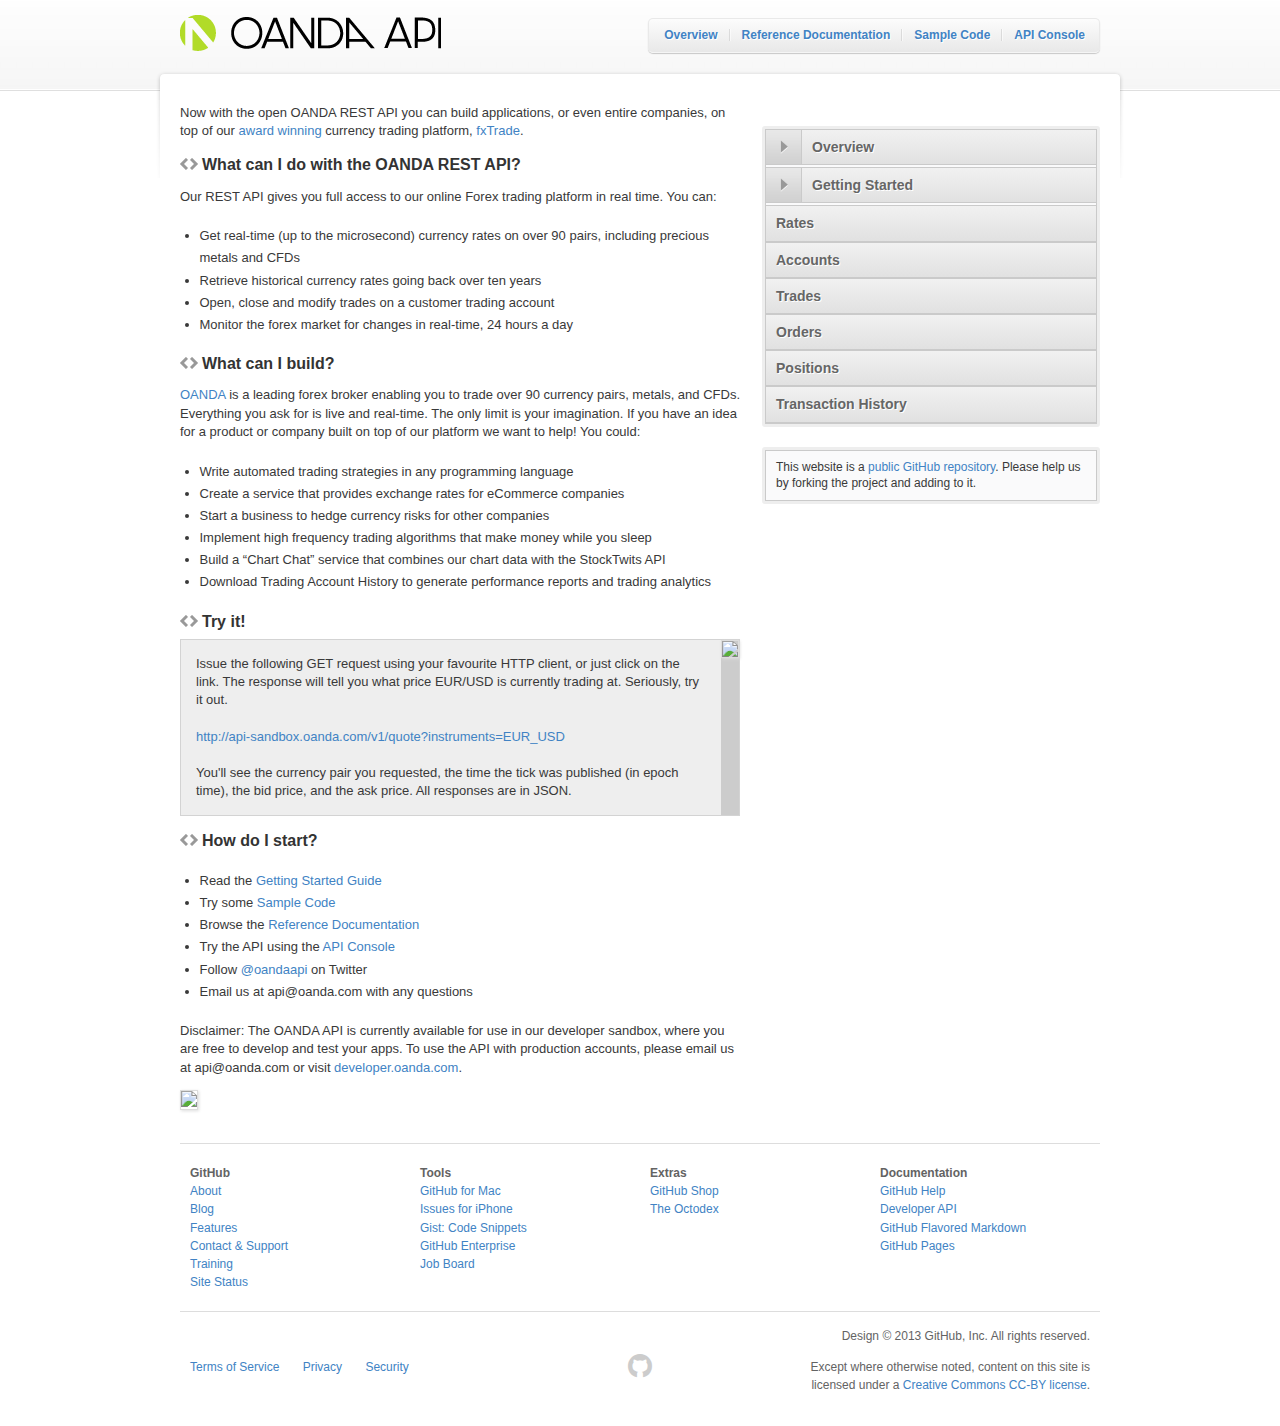
==== index.html @ 532789ef "First attempt at project page" ====
<!DOCTYPE html>
<html lang="en">
<head>
  <meta http-equiv="Content-Type" content="text/html; charset=UTF-8" />
  <meta http-equiv="Content-Language" content="en-us" />
  <meta http-equiv="imagetoolbar" content="false" />
  <meta name="MSSmartTagsPreventParsing" content="true" />
  <title>Home | OANDA API</title>
  <link href="/css/reset.css" rel="stylesheet" type="text/css" />
  <link href="/css/960.css" rel="stylesheet" type="text/css" />
  <link href="/css/uv_active4d.css" rel="stylesheet" type="text/css" />
  <link href="/shared/css/documentation.css" media="screen" rel="stylesheet" type="text/css">
  <link href="/shared/css/pygments.css" media="screen" rel="stylesheet" type="text/css">
  <script src="/shared/js/jquery.js" type="text/javascript"></script>
  <script src="/shared/js/documentation.js" type="text/javascript"></script>
</head>
<body class="api">
    <div id="header-wrapper">
      <div id="header">
        <div>
          <a class="logo" href="/"><img src="/images/oanda_header.png" alt="GitHub:Developer" /></a>
          <ul class="nav">
            <li><a href="/v1/">Overview</a></li>
            <li><a href="/v1/reference">Reference Documentation</a></li>
            <li><a href="/v1/code-samples">Sample Code</a></li>
            <li><a href="https://apigee.com/oandapoc/embed/console/oanda">API Console</a></li>
            </a></li>
          </ul>
        </div>
      </div><!-- #header -->
    </div><!-- #header-wrapper -->

    <div id="wrapper">
      <div class="content">
    <p>Now with the open OANDA REST API you can build applications, or even entire companies, on top of our <a href="http://www.forexcrunch.com/forex-magnates-summit-oanda-wins-best-forex-broker-award/">award winning</a> 
currency trading platform, <a href="http://fxtrade.com">fxTrade</a>. </p>

<h2 id="what-can-i-do-with-the-oanda-rest-api">What can I do with the OANDA REST API?</h2>

<p>Our REST API gives you full access to our online Forex trading platform in real time.  You can:</p>

<ul>
<li>Get real-time (up to the microsecond) currency rates on over 90 pairs, including precious metals and CFDs</li>
  <li>Retrieve historical currency rates going back over ten years</li>
  <li>Open, close and modify trades on a customer trading account</li>
  <li>Monitor the forex market for changes in real-time, 24 hours a day</li>
</ul><h2 id="what-can-i-build">What can I build?</h2>

<p><a href="http://www.oanda.com">OANDA</a> is a leading forex broker enabling you to trade over 90 currency pairs, metals, and CFDs. Everything you ask for is live and real-time.  The only limit is your imagination.  If you have an idea for a product or company
built on top of our platform we want to help!  You could:</p>

<ul>
<li>Write automated trading strategies in any programming language </li>
  <li>Create a service that provides exchange rates for eCommerce companies</li>
  <li>Start a business to hedge currency risks for other companies</li>
  <li>Implement high frequency trading algorithms that make money while you sleep</li>
  <li>Build a “Chart Chat” service that combines our chart data with the StockTwits API</li>
  <li>Download Trading Account History to generate performance reports and trading analytics</li>
</ul><h2 id="try-it">Try it!</h2>

<table style="border:1px solid lightgray"><tr>
<td style="background-color:#EEEEEE; padding:15px">
    Issue the following GET request using your favourite HTTP client, or just click on the link.  The response will tell you what price EUR/USD is currently trading at.  Seriously, try it out.
    <br><br><a href="http://api-sandbox.oanda.com/v1/quote?instruments=EUR_USD">http://api-sandbox.oanda.com/v1/quote?instruments=EUR_USD</a>
    <br><br>
    You'll see the currency pair you requested, the time the tick was published (in epoch time), the bid price, and the ask price.  All responses are in JSON.
    </td>
    <td style="background-color:#CCC"><img src="https://raw.github.com/oanda/apidocs/master/images/box.png"></td>
  </tr></table><h2 id="how-do-i-start">How do I start?</h2>

<ul>
<li>Read the <a href="/v1/getting_started/">Getting Started Guide</a>
</li>
  <li>Try some <a href="/v1/code-samples/">Sample Code</a>
</li>
  <li>Browse the <a href="/v1/reference/">Reference Documentation</a>
</li>
  <li>Try the API using the <a href="https://apigee.com/oandapoc/embed/console/oanda">API Console</a>
</li>
  <li>Follow <a href="http://twitter.com/oandaapi">@oandaapi</a> on Twitter</li>
  <li>Email us at api@oanda.com with any questions </li>
</ul><p>Disclaimer: The OANDA API is currently available for use in our developer sandbox, where you are free to develop and test your apps.  To use the API with production accounts, please email us at api@oanda.com or visit <a href="http://developer.oanda.com">developer.oanda.com</a>.</p>

<p><a href="http://githalytics.com/oanda/apidocs"><img src="https://cruel-carlota.pagodabox.com/08c4e77e4cb54028197e21a0923e9311" alt="githalytics.com alpha" title="githalytics.com"></a></p>
      </div>

    <div id="js-sidebar" class="sidebar-shell">
      <div class="js-toggle-list sidebar-module expandable">
        <ul>
          <li class="js-topic">
            <h3><a href="#" class="js-expand-btn collapsed">&nbsp;</a><a href="/v1/">Overview</a></h3>
            <ul class="js-guides">
              <li><a href="/v1/reference/">Reference</a></li>
              <li><a href="/v1/auth/">Authentication</a></li>
              <li><a href="/v1/troubleshooting/">Troubleshooting &amp; Errors</a></li>
            </ul>
          </li>
          <li class="js-topic">
            <h3><a href="#" class="js-expand-btn collapsed">&nbsp;</a><a href="/v1/getting-started">Getting Started</a></h3>
            <ul class="js-guides">
              <li><a href="/v1/trading-quick-start/">Quick Trading Guide</a></li>
              <li><a href="/v1/code-samples/">Code Samples</a></li>
            </ul>
          </li>
          <li class="js-topic">
            <h3><a href="/v1/rates/">Rates</a></h3>
          </li>
          <li class="js-topic">
            <h3><a href="/v1/accounts/">Accounts</a></h3>
          </li>
          <li class="js-topic">
            <h3><a href="/v1/trades/">Trades</a></h3>
          </li>
          <li class="js-topic">
            <h3><a href="/v1/orders/">Orders</a></h3>
          </li>
          <li class="js-topic">
            <h3><a href="/v1/positions/">Positions</a></h3>
          </li>
          <li class="js-topic">
            <h3><a href="/v1/transactions/">Transaction History</a></h3>
          </li>
        </ul>
      </div> <!-- /sidebar-module -->
      <div class="sidebar-module">
        <p>This website is a <a href="https://github.com/github/developer.github.com" target="_blank">public GitHub repository</a>. Please help us by forking the project and adding to it.</p>
      </div>
    </div><!-- /sidebar-shell -->

    </div><!-- #wrapper -->

    <div id="footer" >
      <div class="upper_footer">
        <div class="footer_inner clearfix">

        <ul class="footer_nav">
          <h4>GitHub</h4>
          <li><a href="https://github.com/about">About</a></li>
          <li><a href="https://github.com/blog">Blog</a></li>
          <li><a href="https://github.com/features">Features</a></li>
          <li><a href="https://github.com/contact">Contact &amp; Support</a></li>
          <li><a href="https://github.com/training">Training</a></li>
          <li><a href="http://status.github.com/">Site Status</a></li>
        </ul>

        <ul class="footer_nav">
          <h4>Tools</h4>
          <li><a href="http://mac.github.com/">GitHub for Mac</a></li>
          <li><a href="http://mobile.github.com/">Issues for iPhone</a></li>
          <li><a href="https://gist.github.com">Gist: Code Snippets</a></li>
          <li><a href="http://enterprise.github.com/">GitHub Enterprise</a></li>
          <li><a href="http://jobs.github.com/">Job Board</a></li>
        </ul>

        <ul class="footer_nav">
          <h4>Extras</h4>
          <li><a href="http://shop.github.com/">GitHub Shop</a></li>
          <li><a href="http://octodex.github.com/">The Octodex</a></li>
        </ul>

        <ul class="footer_nav">
          <h4>Documentation</h4>
          <li><a href="http://help.github.com/">GitHub Help</a></li>
          <li><a href="http://developer.github.com/">Developer API</a></li>
          <li><a href="http://github.github.com/github-flavored-markdown/">GitHub Flavored Markdown</a></li>
          <li><a href="http://pages.github.com/">GitHub Pages</a></li>
        </ul>

        </div><!-- /.site -->
      </div><!-- /.upper_footer -->

      <div class="lower_footer">
        <ul class="footer-cell">
          <li><a href="http://help.github.com/terms-of-service/">Terms of Service</a></li>
          <li><a href="http://help.github.com/privacy-policy/">Privacy</a></li>
          <li><a href="http://help.github.com/security/">Security</a></li>
        </ul>

        <span class="footer-cell">
          <a href="https://github.com" class="mega-icon mega-icon-invertocat"></a>
        </span>

        <span class="footer-cell">
          Design &copy; <span class="js-year">2013</span> GitHub, Inc. All rights reserved.
          <p>
            Except where otherwise noted, content on this site is licensed under a
            <a href="http://creativecommons.org/licenses/by/3.0/us/">Creative Commons CC-BY license</a>.
          </p>
        </span>
      </div>

    </div><!-- /#footer -->
    <script type="text/javascript">
      var _gauges = _gauges || [];
      (function() {
        var t   = document.createElement('script');
        t.type  = 'text/javascript';
        t.async = true;
        t.id    = 'gauges-tracker';
        t.setAttribute('data-site-id', '4f2038e0cb25bc1b55000003');
        t.src = '//secure.gaug.es/track.js';
        var s = document.getElementsByTagName('script')[0];
        s.parentNode.insertBefore(t, s);
      })();
    </script>
</body>
</html>
---- css/960.css ----
/*
  960 Grid System ~ Core CSS.
  Learn more ~ http://960.gs/

  Licensed under GPL and MIT.
*/

/*
  Forces backgrounds to span full width,
  even if there is horizontal scrolling.
  Increase this if your layout is wider.

  Note: IE6 works fine without this fix.
*/

body {
  min-width: 960px;
}

/* `Containers
----------------------------------------------------------------------------------------------------*/

.container_12,
.container_16 {
  margin-left: auto;
  margin-right: auto;
  width: 960px;
}

/* `Grid >> Global
----------------------------------------------------------------------------------------------------*/

.grid_1,
.grid_2,
.grid_3,
.grid_4,
.grid_5,
.grid_6,
.grid_7,
.grid_8,
.grid_9,
.grid_10,
.grid_11,
.grid_12,
.grid_13,
.grid_14,
.grid_15,
.grid_16 {
  display: inline;
  float: left;
  margin-left: 10px;
  margin-right: 10px;
}

.push_1, .pull_1,
.push_2, .pull_2,
.push_3, .pull_3,
.push_4, .pull_4,
.push_5, .pull_5,
.push_6, .pull_6,
.push_7, .pull_7,
.push_8, .pull_8,
.push_9, .pull_9,
.push_10, .pull_10,
.push_11, .pull_11,
.push_12, .pull_12,
.push_13, .pull_13,
.push_14, .pull_14,
.push_15, .pull_15 {
  position: relative;
}

.container_12 .grid_3,
.container_16 .grid_4 {
  width: 220px;
}

.container_12 .grid_6,
.container_16 .grid_8 {
  width: 460px;
}

.container_12 .grid_9,
.container_16 .grid_12 {
  width: 700px;
}

.container_12 .grid_12,
.container_16 .grid_16 {
  width: 940px;
}

/* `Grid >> Children (Alpha ~ First, Omega ~ Last)
----------------------------------------------------------------------------------------------------*/

.alpha {
  margin-left: 0;
}

.omega {
  margin-right: 0;
}

/* `Grid >> 12 Columns
----------------------------------------------------------------------------------------------------*/

.container_12 .grid_1 {
  width: 60px;
}

.container_12 .grid_2 {
  width: 140px;
}

.container_12 .grid_4 {
  width: 300px;
}

.container_12 .grid_5 {
  width: 380px;
}

.container_12 .grid_7 {
  width: 540px;
}

.container_12 .grid_8 {
  width: 620px;
}

.container_12 .grid_10 {
  width: 780px;
}

.container_12 .grid_11 {
  width: 860px;
}

/* `Grid >> 16 Columns
----------------------------------------------------------------------------------------------------*/

.container_16 .grid_1 {
  width: 40px;
}

.container_16 .grid_2 {
  width: 100px;
}

.container_16 .grid_3 {
  width: 160px;
}

.container_16 .grid_5 {
  width: 280px;
}

.container_16 .grid_6 {
  width: 340px;
}

.container_16 .grid_7 {
  width: 400px;
}

.container_16 .grid_9 {
  width: 520px;
}

.container_16 .grid_10 {
  width: 580px;
}

.container_16 .grid_11 {
  width: 640px;
}

.container_16 .grid_13 {
  width: 760px;
}

.container_16 .grid_14 {
  width: 820px;
}

.container_16 .grid_15 {
  width: 880px;
}

/* `Prefix Extra Space >> Global
----------------------------------------------------------------------------------------------------*/

.container_12 .prefix_3,
.container_16 .prefix_4 {
  padding-left: 240px;
}

.container_12 .prefix_6,
.container_16 .prefix_8 {
  padding-left: 480px;
}

.container_12 .prefix_9,
.container_16 .prefix_12 {
  padding-left: 720px;
}

/* `Prefix Extra Space >> 12 Columns
----------------------------------------------------------------------------------------------------*/

.container_12 .prefix_1 {
  padding-left: 80px;
}

.container_12 .prefix_2 {
  padding-left: 160px;
}

.container_12 .prefix_4 {
  padding-left: 320px;
}

.container_12 .prefix_5 {
  padding-left: 400px;
}

.container_12 .prefix_7 {
  padding-left: 560px;
}

.container_12 .prefix_8 {
  padding-left: 640px;
}

.container_12 .prefix_10 {
  padding-left: 800px;
}

.container_12 .prefix_11 {
  padding-left: 880px;
}

/* `Prefix Extra Space >> 16 Columns
----------------------------------------------------------------------------------------------------*/

.container_16 .prefix_1 {
  padding-left: 60px;
}

.container_16 .prefix_2 {
  padding-left: 120px;
}

.container_16 .prefix_3 {
  padding-left: 180px;
}

.container_16 .prefix_5 {
  padding-left: 300px;
}

.container_16 .prefix_6 {
  padding-left: 360px;
}

.container_16 .prefix_7 {
  padding-left: 420px;
}

.container_16 .prefix_9 {
  padding-left: 540px;
}

.container_16 .prefix_10 {
  padding-left: 600px;
}

.container_16 .prefix_11 {
  padding-left: 660px;
}

.container_16 .prefix_13 {
  padding-left: 780px;
}

.container_16 .prefix_14 {
  padding-left: 840px;
}

.container_16 .prefix_15 {
  padding-left: 900px;
}

/* `Suffix Extra Space >> Global
----------------------------------------------------------------------------------------------------*/

.container_12 .suffix_3,
.container_16 .suffix_4 {
  padding-right: 240px;
}

.container_12 .suffix_6,
.container_16 .suffix_8 {
  padding-right: 480px;
}

.container_12 .suffix_9,
.container_16 .suffix_12 {
  padding-right: 720px;
}

/* `Suffix Extra Space >> 12 Columns
----------------------------------------------------------------------------------------------------*/

.container_12 .suffix_1 {
  padding-right: 80px;
}

.container_12 .suffix_2 {
  padding-right: 160px;
}

.container_12 .suffix_4 {
  padding-right: 320px;
}

.container_12 .suffix_5 {
  padding-right: 400px;
}

.container_12 .suffix_7 {
  padding-right: 560px;
}

.container_12 .suffix_8 {
  padding-right: 640px;
}

.container_12 .suffix_10 {
  padding-right: 800px;
}

.container_12 .suffix_11 {
  padding-right: 880px;
}

/* `Suffix Extra Space >> 16 Columns
----------------------------------------------------------------------------------------------------*/

.container_16 .suffix_1 {
  padding-right: 60px;
}

.container_16 .suffix_2 {
  padding-right: 120px;
}

.container_16 .suffix_3 {
  padding-right: 180px;
}

.container_16 .suffix_5 {
  padding-right: 300px;
}

.container_16 .suffix_6 {
  padding-right: 360px;
}

.container_16 .suffix_7 {
  padding-right: 420px;
}

.container_16 .suffix_9 {
  padding-right: 540px;
}

.container_16 .suffix_10 {
  padding-right: 600px;
}

.container_16 .suffix_11 {
  padding-right: 660px;
}

.container_16 .suffix_13 {
  padding-right: 780px;
}

.container_16 .suffix_14 {
  padding-right: 840px;
}

.container_16 .suffix_15 {
  padding-right: 900px;
}

/* `Push Space >> Global
----------------------------------------------------------------------------------------------------*/

.container_12 .push_3,
.container_16 .push_4 {
  left: 240px;
}

.container_12 .push_6,
.container_16 .push_8 {
  left: 480px;
}

.container_12 .push_9,
.container_16 .push_12 {
  left: 720px;
}

/* `Push Space >> 12 Columns
----------------------------------------------------------------------------------------------------*/

.container_12 .push_1 {
  left: 80px;
}

.container_12 .push_2 {
  left: 160px;
}

.container_12 .push_4 {
  left: 320px;
}

.container_12 .push_5 {
  left: 400px;
}

.container_12 .push_7 {
  left: 560px;
}

.container_12 .push_8 {
  left: 640px;
}

.container_12 .push_10 {
  left: 800px;
}

.container_12 .push_11 {
  left: 880px;
}

/* `Push Space >> 16 Columns
----------------------------------------------------------------------------------------------------*/

.container_16 .push_1 {
  left: 60px;
}

.container_16 .push_2 {
  left: 120px;
}

.container_16 .push_3 {
  left: 180px;
}

.container_16 .push_5 {
  left: 300px;
}

.container_16 .push_6 {
  left: 360px;
}

.container_16 .push_7 {
  left: 420px;
}

.container_16 .push_9 {
  left: 540px;
}

.container_16 .push_10 {
  left: 600px;
}

.container_16 .push_11 {
  left: 660px;
}

.container_16 .push_13 {
  left: 780px;
}

.container_16 .push_14 {
  left: 840px;
}

.container_16 .push_15 {
  left: 900px;
}

/* `Pull Space >> Global
----------------------------------------------------------------------------------------------------*/

.container_12 .pull_3,
.container_16 .pull_4 {
  left: -240px;
}

.container_12 .pull_6,
.container_16 .pull_8 {
  left: -480px;
}

.container_12 .pull_9,
.container_16 .pull_12 {
  left: -720px;
}

/* `Pull Space >> 12 Columns
----------------------------------------------------------------------------------------------------*/

.container_12 .pull_1 {
  left: -80px;
}

.container_12 .pull_2 {
  left: -160px;
}

.container_12 .pull_4 {
  left: -320px;
}

.container_12 .pull_5 {
  left: -400px;
}

.container_12 .pull_7 {
  left: -560px;
}

.container_12 .pull_8 {
  left: -640px;
}

.container_12 .pull_10 {
  left: -800px;
}

.container_12 .pull_11 {
  left: -880px;
}

/* `Pull Space >> 16 Columns
----------------------------------------------------------------------------------------------------*/

.container_16 .pull_1 {
  left: -60px;
}

.container_16 .pull_2 {
  left: -120px;
}

.container_16 .pull_3 {
  left: -180px;
}

.container_16 .pull_5 {
  left: -300px;
}

.container_16 .pull_6 {
  left: -360px;
}

.container_16 .pull_7 {
  left: -420px;
}

.container_16 .pull_9 {
  left: -540px;
}

.container_16 .pull_10 {
  left: -600px;
}

.container_16 .pull_11 {
  left: -660px;
}

.container_16 .pull_13 {
  left: -780px;
}

.container_16 .pull_14 {
  left: -840px;
}

.container_16 .pull_15 {
  left: -900px;
}

/* `Clear Floated Elements
----------------------------------------------------------------------------------------------------*/

/* http://sonspring.com/journal/clearing-floats */

.clear {
  clear: both;
  display: block;
  overflow: hidden;
  visibility: hidden;
  width: 0;
  height: 0;
}

/* http://www.yuiblog.com/blog/2010/09/27/clearfix-reloaded-overflowhidden-demystified */

.clearfix:before,
.clearfix:after {
  content: '\0020';
  display: block;
  overflow: hidden;
  visibility: hidden;
  width: 0;
  height: 0;
}

.clearfix:after {
  clear: both;
}

/*
  The following zoom:1 rule is specifically for IE6 + IE7.
  Move to separate stylesheet if invalid CSS is a problem.
*/

.clearfix {
  zoom: 1;
}
---- css/uv_active4d.css ----
pre.active4d code {
  background:none;
  color:#000;
  font-size:1.1em
}

pre.active4d .DiffHeader {
   background-color: #656565;
   color: #FFFFFF;
}
pre.active4d .Operator {
}
pre.active4d .InheritedClass {
}
pre.active4d .TypeName {
   color: #21439C;
}
pre.active4d .Number {
   color: #A8017E;
}
pre.active4d .EmbeddedSource {
   background-color: #ECF1FF;
}
pre.active4d {
   background-color: #FFFFFF;
   color: #000000;
}
pre.active4d .DiffInsertedLine {
   background-color: #98FF9A;
   color: #000000;
}
pre.active4d .LibraryVariable {
   color: #A535AE;
}
pre.active4d .Storage {
   color: #FF5600;
}
pre.active4d .InterpolatedEntity {
   color: #66CCFF;
}
pre.active4d .line-numbers {
   background-color: #BAD6FD;
   color: #000000;
}
pre.active4d .LocalVariable {
   color: #6392FF;
}
pre.active4d .DiffLineRange {
   background-color: #1B63FF;
   color: #FFFFFF;
}
pre.active4d .BlockComment {
   color: #D33435;
}
pre.active4d .TagName {
   color: #016CFF;
}
pre.active4d .FunctionArgument {
}
pre.active4d .BuiltInConstant {
   color: #A535AE;
}
pre.active4d .LineComment {
   color: #D33535;
}
pre.active4d .DiffDeletedLine {
   background-color: #FF7880;
   color: #000000;
}
pre.active4d .NamedConstant {
   color: #B7734C;
}
pre.active4d .CommandMethod {
   color: #45AE34;
}
pre.active4d .TableField {
   color: #0BB600;
}
pre.active4d .PlainXmlText {
   color: #000000;
}
pre.active4d .Invalid {
   background-color: #990000;
   color: #FFFFFF;
}
pre.active4d .LibraryClassType {
   color: #A535AE;
}
pre.active4d .TagAttribute {
   color: #963DFF;
}
pre.active4d .Keyword {
   color: #006699;
}
pre.active4d .UserDefinedConstant {
}
pre.active4d .String {
   color: #666666;
}
pre.active4d .DiffUnchangedLine {
   color: #5E5E5E;
}
pre.active4d .TagContainer {
   color: #7A7A7A;
}
pre.active4d .FunctionName {
   color: #21439C;
}
pre.active4d .Variable {
   color: #0053FF;
}
pre.active4d .DateTimeLiteral {
   font-weight: bold;
   color: #66CCFF;
}
---- shared/css/documentation.css ----
@font-face {
  font-family: 'octiconsregular';
  src: url('octicons-regular-webfont.eot');
  src: url('octicons-regular-webfont.eot?#iefix') format('embedded-opentype'),
       url('octicons-regular-webfont.woff') format('woff'),
       url('octicons-regular-webfont.svg#octiconsregular') format('svg');
  font-weight: normal;
  font-style: normal;
}

/*------------------------------------------------------------------------------
     Icon Styles
------------------------------------------------------------------------------*/

.mega-icon {
  font-family: 'octiconsregular';
  font-weight: normal;
  font-style: normal;
  display: inline-block;
  text-decoration: none;
  line-height: 1;
  -webkit-font-smoothing: antialiased;
  font-size: 24px;
  width: 24px;
  height: 24px;
}

.mega-icon-invertocat:before {
  content: "\f00a";
}

.octicon-calendar:before {
  content: "\f068";
}

.octicon {
  font: normal normal 16px "octiconsregular";
  line-height: 1;
  display: inline-block;
  text-decoration: none;
  -webkit-font-smoothing: antialiased;
}

/* end */

/*------------------------------------------------------------------------------
     Global Documentation Styles
------------------------------------------------------------------------------*/

html {
  height:100%;
}

body {
  font: 13px helvetica,arial,freesans,clean,sans-serif;
  line-height: 1.4em;
  background-color: #fff;
  color: #393939;
  margin: 0px;
  padding: 0px;
  height: 100%;
}

p {
  margin: 1em 0;
}

h1 {
  font-size: 20px;
  border-bottom: 1px solid #cccccc;
  padding: .5em 0;
  margin: 2em 0 1em;
}

h1:first-child {
  margin: 0 0 1em;
}

h2 {
  font-size: 16px;
  color: #333;
  margin: 2em auto 1em;
}

  body.api .content h2 {
    background: transparent url(../images/crud-sprite.png) left 2px no-repeat;
    padding-left: 22px;
    margin-bottom: 0.5em;
    margin-top: 1em;
  }

  body.api .change h2.title {
    background: none;
    line-height: 1.2em;
    margin-bottom: 10px;
    padding-left: 0;
    font-size:24px;
  }

h2 span.step {
  color: #666;
}

h3 {
  font-size: 14px;
  color: #333;
  margin: 1.5em 0 .5em;
}

h5 {
  font-size: 13px;
}

h6 {
  font-size: 13px;
  color: #666;
}

a {
  color: #4183C4;
  text-decoration: none;
}

a:hover,
a:active {
  text-decoration:underline;
}

blockquote {
  margin:0 -5px;
  padding: 0px 20px;
}

ul,
ol {
  margin: 0px;
  padding: 0px;
}

dt {
  font-weight: bold;
}

dd {
  padding-left: 1em;
  margin-bottom: 1em;
}

dd + dd {
  margin-bottom: 0;
}

span.attention,
p.attention {
  color: #e98400;
  font-style: italic;
}

a img {
  border: 0px;
}

/*------------------------------------------------------------------------------
     Header Styles
------------------------------------------------------------------------------*/

#header-wrapper {
  margin-bottom: 0;
  clear: both;
  height: 91px;
  background: white url(../images/background-v2.png) 0 0 repeat-x;
}

#header {
  margin: 0 auto;
  width: 920px;
}

#header a.logo {
  float: left;
  margin-top: 15px;
  display: inline-block;
}

#header ul.nav {
  float: right;
  padding: 8px 3px 8px 2px;
  font-weight: bold;
  text-shadow: white 1px 1px 0px;
  font-size: 12px;
  margin-top: 18px;
  background: #f5f5f5;
  filter:progid:DXImageTransform.Microsoft.gradient(GradientType=0, startColorstr='#fcfcfc', endColorstr='#ececec');
  background:-webkit-gradient(linear, 0% 0%, 0% 100%, from(#fcfcfc), to(#e8e8e8));
  background:-moz-linear-gradient(270deg, #fcfcfc, #ececec);
  border-color:#eee;
  border:1px solid #e9e9e9;
  border-bottom-color:#f5f5f5;
  -webkit-border-radius:5px;
  -moz-border-radius:5px;
  border-radius:5px;
  -webkit-box-shadow:0 1px 1px rgba(0,0,0,0.2);
  -moz-box-shadow:0 1px 1px rgba(0,0,0,0.2);
  box-shadow:0 1px 1px rgba(0,0,0,0.2);
}

#header ul.nav li:first-child {
  background: transparent;
}

#header ul.nav li {
  float: left;
  margin: 0;
  padding: 0px 11px 0px 13px;
  list-style-type: none;
  background: url(../images/nav-rule.png) no-repeat 0px 50%;
  line-height: 1.4em;
}

#header a {
  outline: none;
  text-decoration: none;
}

/*------------------------------------------------------------------------------
     Sidebar
------------------------------------------------------------------------------*/

div.sidebar-shell {
  position: relative;
  float: right;
  margin: 35px 0 0;
}

div.sidebar-module {
  padding: 3px;
  background: #EEE;
  -moz-border-radius: 3px;
  -webkit-border-radius: 3px;
  border-radius: 3px;
  display: block;
  width: 332px;
  margin-bottom: 20px;
  font-size: 12px;
}

div.sidebar-module > ul {
  background: #fafafb;
  border: solid #CACACA;
  border-width: 1px 1px 0px 1px;
  margin: 0px;
}

div.sidebar-module > p {
  background: #fafafb;
  border: solid #CACACA;
  border-width: 1px;
  padding: 8px 10px;
  margin: 0px;
  display: block;
  line-height: 1.4em;
}

div.sidebar-module li {
  list-style-type: none;
}

div.sidebar-module > ul > li {
  border-bottom: 1px solid #CACACA;
  text-decoration: none;
}

div.sidebar-module > ul > li:hover {
  text-decoration: none;
}


div.sidebar-module > ul h3 {
  margin: 0px;
  color: #666;
  text-shadow: 1px 1px 0px #fff;
  border-bottom: 1px solid #CACACA;
  font-size: 14px;
  background-color: #e1e1e1;
  background-image: -moz-linear-gradient(top, #f1f1f1, #e1e1e1);
  background-image: -ms-linear-gradient(top, #f1f1f1, #e1e1e1);
  background-image: -o-linear-gradient(top, #f1f1f1, #e1e1e1);
  background-image: -webkit-gradient(linear, left top, left bottom, from(#f1f1f1), to(#e1e1e1));
  background-image: -webkit-linear-gradient(top, #f1f1f1, #e1e1e1);
  background-image: linear-gradient(top, #f1f1f1, #e1e1e1);
  filter: progid:DXImageTransform.Microsoft.gradient(startColorStr='#f1f1f1', EndColorStr='#e1e1e1');
}

div.sidebar-module > ul li h3:hover,
div.sidebar-module > ul h3.disable {
  background-color: #e1e1e1;
  background-image: -moz-linear-gradient(top, #e1e1e1, #d1d1d1);
  background-image: -ms-linear-gradient(top, #e1e1e1, #d1d1d1);
  background-image: -o-linear-gradient(top, #e1e1e1, #d1d1d1);
  background-image: -webkit-gradient(linear, left top, left bottom, from(#e1e1e1), to(#d1d1d1));
  background-image: -webkit-linear-gradient(top, #e1e1e1, #d1d1d1);
  background-image: linear-gradient(top, #e1e1e1, #d1d1d1);
  filter: progid:DXImageTransform.Microsoft.gradient(startColorStr='#e1e1e1', EndColorStr='#d1d1d1');
}


div.sidebar-module > ul h3 a,
div.sidebar-module > ul h3.disable span {
  padding: 8px 0px 8px 10px;
  color: #666;
  display: block;
  text-decoration: none;
}

div.sidebar-module > ul h3.disable span {
  padding-left: 20px;
  background-image: url(../images/active-arrow.png);
  background-position: left center;
  background-repeat: no-repeat;
  cursor: default;
}
div.sidebar-module > ul h3:hover a {
  text-decoration: none;
}

div.sidebar-module ul ul,
div.sidebar-module .spacer {
  display: block;
  padding-bottom: 2px;
  background-color: #FAFAFB;
}

div.sidebar-module ul ul li {
  border-top: 1px solid #fff;
  border-bottom: 1px solid #e9ecee;
  font-weight: bold;
  color: #666;
}

div.sidebar-module ul ul li:hover,
div.sidebar-module li.disable {
  border-top: 1px solid #fafafb;
  border-bottom: 1px solid #e5e8ea;
  background-color: #f0f0f3;
}

div.sidebar-module li.disable {
  background-image: url(../images/active-arrow.png);
  background-position: left center;
  background-repeat: no-repeat;
}

div.sidebar-module ul ul li a,
div.sidebar-module ul ul li span {
  padding: 6px 0px 6px 10px;
  display: block;
  text-decoration: none;
}

div.sidebar-module ul ul li span {
  padding-left: 20px;
  cursor: default;
}

/* @end */

/*****************************************************************************/
/*
/* Footer
/*
/*****************************************************************************/



#footer {
  position: relative;
  bottom:0;
  font-size:13px;
  color: #636363;
  margin: 0 auto;
  width: 920px;
}

#footer a:hover {
  text-decoration: underline;
}

#footer li {
  list-style: none;
}

#footer .upper_footer {
  border-top: 1px solid #ddd;
  min-height: 160px;
  overflow: hidden;
  font-size: 12px;
}

#footer .upper_footer ul.footer_nav {
  position: relative;
  float: left;
  width: 210px;
  margin: 20px 10px;
}

#footer .mega-icon {
  color: #ccc;
}

#footer .mega-icon:hover {
  color: #bbb;
  text-decoration: none;
}

.lower_footer {
  border-top: 1px solid #ddd;
  display: table;
  width: 100%;
  padding: 15px 0 20px;
}

.footer-cell {
  display: table-cell;
  text-align: center;
  width: 10%;
  vertical-align: middle;
  font-size: 12px;
  padding: 0 10px;
}

.footer-cell:first-child {
  text-align: left;
}

.footer-cell:last-child {
  text-align: right;
}

.footer-cell > li {
  display: inline;
  margin-right: 20px;
}

/* end */

/*------------------------------------------------------------------------------
    Not Footer
------------------------------------------------------------------------------*/
#wrapper {
  padding: 20px 25px;
  overflow:hidden;
  height: auto;
  width: 920px;
  margin: -20px auto 0;
  background: url(../images/background-white.png) 0 0 no-repeat;
}

.content {
  width: 560px;
  position: relative;
  float: left;
  color: #393939;
  z-index: 2;
}

.content dl {
  margin-left: 10px;
}

.content dt {
  color: #666;
}

.content ol {
  margin-left: 1.5em;
}

.content ul {
  margin: 1.5em;
  list-style-type: disc;
}

.content dd ul {
  margin-top: 0;
}

.content li {
  line-height: 1.7em;
}

.content img {
  max-width: 100%;
  border: 1px solid #dddddd;
  -webkit-box-shadow: 1px 1px 3px #ddd;
  -moz-box-shadow: 1px 1px 3px #ddd;
  box-shadow: 1px 1px 3px #ddd;
}


.content .description {
  margin-left: 20px;
}

.content .verseblock-content {
  padding: 3px;
}

.content .verseblock-content,
.content .sectionbody .dlist dt,
.content p > tt,
.content dl code,
.content ul code,
p code {
  font: 12px Monaco,"Courier New","DejaVu Sans Mono","Bitstream Vera Sans Mono",monospace;
  color: #52595d;
  -webkit-border-radius: 3px;
  -moz-border-radius: 3px;
  border-radius: 3px;
  -moz-background-clip: padding;
  -webkit-background-clip: padding-box;
  background-clip: padding-box;
  border: 1px solid #ccc;
  background-color: #f9f9f9;
  padding: 0px 3px;
  display: inline-block;
}

.content .sectionbody .dlist dt {
  margin-top: 10px;
}

.content .verseblock-content {
  padding: 3px;
}

.content .intro {
  color: #868686;
}

.article-content ul {
  margin: 1.5em;
}

.change {
  padding-bottom: 1em;
}


  .change .meta {
    font-size: 14px;
  }

  .who_when a {
    padding-left: 6px;
    color: #999;
  }

    .change .who_when .author {
      color: #eee;
    }

    .change .who_when .published {
      color: #ccc;
    }

  .meta {
    margin-left: -19px;
    margin-top: -15px;
  }

  .meta li {
    color: #999;
    padding-right: 20px;
    list-style: none;
    display: inline;
  }

  .published span {
    color: #999;
    vertical-align: middle;
    padding-bottom: 3px;
  }

/* @end */

/*------------------------------------------------------------------------------
     Pre/Code Styles
------------------------------------------------------------------------------*/

code {white-space: nowrap;}

pre {
  border: 1px solid #cacaca;
  line-height: 1.2em;
  font: 12px Monaco,"Courier New","DejaVu Sans Mono","Bitstream Vera Sans Mono",monospace;
  padding: 10px;
  overflow:auto;
  -webkit-border-radius: 3px;
  -moz-border-radius: 3px;
  border-radius: 3px;
  -moz-background-clip: padding;
  -webkit-background-clip: padding-box;
  background-clip: padding-box;
  background-color: #FAFAFB;
  color: #393939;
  margin: 0px;
}

ul + pre {
  margin-top: 1em;
}

pre code {white-space: pre;}

pre span.comment {color: #aaa;}

pre.headers {
  margin-bottom: 0;
  border-bottom-width: 0;
  -webkit-border-radius: 3px 3px 0 0;
  -moz-border-radius: 3px 3px 0 0;
  border-radius: 3px 3px 0 0;
  color: #666;
  background-color: #f1f1f1;
  background-image: -moz-linear-gradient(top, #f1f1f1, #e1e1e1);
  background-image: -ms-linear-gradient(top, #f1f1f1, #e1e1e1);
  background-image: -o-linear-gradient(top, #f1f1f1, #e1e1e1);
  background-image: -webkit-gradient(linear, left top, left bottom, from(#f1f1f1), to(#e1e1e1));
  background-image: -webkit-linear-gradient(top, #f1f1f1, #e1e1e1);
  background-image: linear-gradient(top, #f1f1f1, #e1e1e1);
  filter: progid:DXImageTransform.Microsoft.gradient(startColorStr='#f1f1f1', EndColorStr='#e1e1e1');
  text-shadow: 0 1px 0 rgba(255, 255, 255, 0.7);
}

pre.no-response {
  -webkit-border-radius: 3px 3px;
  -moz-border-radius: 3px 3px;
  border-radius: 3px 3px;
  border-bottom: 1px solid #CACACA;
}

pre.headers + pre.highlight {
  -webkit-border-radius: 0 0 3px 3px;
  -moz-border-radius: 0 0 3px 3px;
  border-radius: 0 0 3px 3px;
}

pre.highlight {
  -webkit-border-radius:3px;
  -moz-border-radius:3px;
  border-radius:3px;
  background-color: #FAFAFB;
}

pre.terminal {
  background-color: #444;
  color: #fff;
  -webkit-border-radius: 3px;
  -moz-border-radius: 3px;
  border-radius: 3px;
  -moz-background-clip: padding;
  -webkit-background-clip: padding-box;
  background-clip: padding-box;
  border: 2px solid #DEDEDE;
  position: relative;
  padding: 10px;
  text-shadow: none;
  background-image: none;
  filter: none;
}

pre.terminal em {
  color: #f9fe64;
}

span.codeline {
  display: block;
  position: relative;
}

span.codeline:hover {
  background-color: #292929;
  margin: 0px;
  padding-left: 3px;
  margin-left: -3px;
  -webkit-border-radius: 3px;
  -moz-border-radius: 3px;
  border-radius: 3px;
  color: #666666;
}

span.codeline span {
  display: inline-block;
  font-size: 10px;
  color: #fff;
  padding: 0 0.3em 0.05em;
  position: absolute;
  right: 0px;
  top: 0px;
  text-indent: -9999px;
  background-image: url(../images/qmark.png);
  background-repeat: no-repeat;
  background-position: 1px 3px;
  max-width: 8px;
  min-width: 8px;
  -moz-user-select: none;
  -khtml-user-select: none;
  user-select: none;
  cursor: default;
}

span.codeline span:hover {
  display: inline-block;
  text-indent: 0px;
  -webkit-border-radius: 3px;
  -moz-border-radius: 3px;
  border-radius: 3px;
  background: #000;
  border: 1px solid #292929;
  max-width: 1000px;
}

span.codeline:hover em {
  color: #666666;
}

pre.bootcamp {
  white-space: normal;
  margin-left: -10px;
  background-image: none;
}

span.bash-output {
  color: #63e463;
  display: block;
  position: relative;
  -moz-user-select: none;
  -khtml-user-select: none;
  user-select: none;
}

/* end */

/*------------------------------------------------------------------------------
    More Info Expander
------------------------------------------------------------------------------*/

.more-info {
  margin: 10px 0;
  position: relative;
}
.more-info > h4 {
  background-image: url('../images/dropdown_sprites.jpg');
  background-repeat: no-repeat;
  padding: .25em 0 .25em 25px;
  cursor: pointer;
  color: #4183C4;
  font-weight: normal;
}
.more-info h4.compressed {
  background-position: 0 0;
}
.more-info:hover h4.compressed {
  background-position: 0 -23px;
}
.more-info h4.expanded {
  background-position: 0 -46px;
}
.more-info:hover h4.expanded {
  background-position: 0 -69px;
}

.more-info .more-content {
  display: none;
  -webkit-border-radius: 3px;
  -moz-border-radius: 3px;
  border-radius: 3px;
  background-color: #FFFFFF;
  border: 3px solid #DDDDDD;
  padding: 1em 2em;
  -webkit-box-shadow: 1px 1px 3px rgba(0, 0, 0, 0.3);
  -moz-box-shadow: 1px 1px 3px rgba(0, 0, 0, 0.3);
  box-shadow: 1px 1px 3px rgba(0, 0, 0, 0.3);
  margin: 15px 0 30px;
}

.more-info .more-content h4 {
  margin-top: 1em;
}

.more-info .more-content pre {
  margin-left: 0px;
}

/****************************/
/*       List Module        */
/****************************/

.list-module h2 {
  border: solid #cacaca;
  border-width: 1px;
  border-radius: 3px 3px 0px 0px;
  -moz-border-radius: 3px 3px 0px 0px;
  -webkit-border-bottom-right-radius: 0px;
  -webkit-border-bottom-left-radius: 0px;
  -moz-background-clip: padding;
  -webkit-background-clip: padding-box;
  background-clip: padding-box;
  padding: 6px 10px;
  background-color: #f1f1f1;
  background-image: -moz-linear-gradient(top, #f1f1f1, #e1e1e1);
  background-image: -ms-linear-gradient(top, #f1f1f1, #e1e1e1);
  background-image: -o-linear-gradient(top, #f1f1f1, #e1e1e1);
  background-image: -webkit-gradient(linear, left top, left bottom, from(#f1f1f1), to(#e1e1e1));
  background-image: -webkit-linear-gradient(top, #f1f1f1, #e1e1e1);
  background-image: linear-gradient(top, #f1f1f1, #e1e1e1);
  filter: progid:DXImageTransform.Microsoft.gradient(startColorStr='#f1f1f1', EndColorStr='#e1e1e1');
  color: #666;
  text-shadow: 0 1px 0 rgba(255, 255, 255, 0.7);
  font-size: 16px;
  line-height: 22px;
  margin: 0px;
}

.list-module .list-body {
  border: solid #cacaca;
  border-width: 0px 1px 1px 1px;
  border-radius: 0px 0px 3px 3px;
  -moz-border-radius: 0px 0px 3px 3px;
  -webkit-border-bottom-right-radius: 3px;
  -webkit-border-bottom-left-radius: 3px;
  -moz-background-clip: padding;
  -webkit-background-clip: padding-box;
  background-clip: padding-box;
  background-color: #fafafb;
  color: #666;
  text-shadow: 0 1px 0 rgba(255, 255, 255, 0.7);
}

.list-module .list-body .icon {
  display: block;
  height: 28px;
  width: 28px;
  position: absolute;
  top: 10px;
  left: 10px;
  background: transparent url(images/popular_guide_sprites.png) 0 0 no-repeat;
}

.list-module a {
  border-top: 1px solid #fff;
  border-bottom: 1px solid #e9ecee;
  padding: 6px 10px;
  position: relative;
  display: block;
}

.list-module a:hover {
  border-top: 1px solid #fafafb;
  border-bottom: 1px solid #e5e8ea;
  background-color: #f0f0f3;
  text-decoration: none;
}

.list-module a h3 {
  color: #4183C4;
}

.list-module a:hover h3 {
  text-decoration: underline;
}

.list-module ul {
  list-style-type: none;
  margin: 0px;
}

.list-module h3 {
  margin: 0px;
  font-size: 13px;
}

.list-module .list-body a p {
  color: #666;
  margin: 0px;
}

/* @end */

/****************************/
/*  Expandable List Module  */
/****************************/

div.expandable > ul h3 {
  display: table;
  width: 100%;
}

div.expandable > ul h3 > a {
  display: table-cell;
  background-color: #e1e1e1;
  background-image: -moz-linear-gradient(top, #f1f1f1, #e1e1e1);
  background-image: -ms-linear-gradient(top, #f1f1f1, #e1e1e1);
  background-image: -o-linear-gradient(top, #f1f1f1, #e1e1e1);
  background-image: -webkit-gradient(linear, left top, left bottom, from(#f1f1f1), to(#e1e1e1));
  background-image: -webkit-linear-gradient(top, #f1f1f1, #e1e1e1);
  background-image: linear-gradient(top, #f1f1f1, #e1e1e1);
  filter: progid:DXImageTransform.Microsoft.gradient(startColorStr='#f1f1f1', EndColorStr='#e1e1e1');
}

div.expandable > ul h3 > a:hover {
  background-color: #e1e1e1;
  background-image: -moz-linear-gradient(top, #e1e1e1, #d1d1d1);
  background-image: -ms-linear-gradient(top, #e1e1e1, #d1d1d1);
  background-image: -o-linear-gradient(top, #e1e1e1, #d1d1d1);
  background-image: -webkit-gradient(linear, left top, left bottom, from(#e1e1e1), to(#d1d1d1));
  background-image: -webkit-linear-gradient(top, #e1e1e1, #d1d1d1);
  background-image: linear-gradient(top, #e1e1e1, #d1d1d1);
  filter: progid:DXImageTransform.Microsoft.gradient(startColorStr='#e1e1e1', EndColorStr='#d1d1d1');
}

div.expandable > ul h3 > a.collapsed,
div.expandable > ul h3 > a.expanded {
  background-image: url(/shared/images/expand-arrows.png);
  background-position: 0px -3px;
  background-repeat: no-repeat;
  width: 13px;
  border-right: 1px solid #cacaca;
  padding: 8px 11px;
}

div.expandable > ul h3 > a.expanded {
  background-position: -38px -3px;
}

div.expandable > ul h3 > a.collapsed:hover {
  background-image: url(/shared/images/expand-arrows.png);
  background-position: 0px -43px;
  background-repeat: no-repeat;
  width: 13px;
  border-right: 1px solid #cacaca;
  padding: 8px 11px;
}

div.expandable > ul h3 > a.expanded:hover {
  background-position: -38px -43px;
}

.alert {
  position:relative;
  margin:0 auto;
  padding:5px;
  font-size:12px;
  color:#264c72;
  border: 1px solid #97c1da;
  border-radius: 3px;
  background-color: #d8ebf8;
  background: -moz-linear-gradient(#d8ebf8, #d0e3ef);
  background: -webkit-linear-gradient(#d8ebf8, #d0e3ef);
  -ms-filter: "progid:DXImageTransform.Microsoft.gradient(startColorstr='#d8ebf8', endColorstr='#d0e3ef')"; /* IE8+ */
  box-shadow: 0 1px 3px rgba(0,0,0,0.1);
}

.alert:first-child { margin-top: 0 }
.alert:last-child { margin-bottom: 0 }

li.api-status a.good {
  color: #227b41;
}

li.api-status a.minor {
  color: #ed8b3f;
}

li.api-status a.major {
  color: #ad1a05;
}

li.api-status img {
  float: left;
  margin: 0 5px 0 0;
}
/* @end */
---- shared/css/pygments.css ----
.highlight  { background: #ffffff; }
.highlight .c { color: #999988; font-style: italic } /* Comment */
.highlight .err { color: #a61717; background-color: #e3d2d2 } /* Error */
.highlight .k { font-weight: bold } /* Keyword */
.highlight .o { font-weight: bold } /* Operator */
.highlight .cm { color: #999988; font-style: italic } /* Comment.Multiline */
.highlight .cp { color: #999999; font-weight: bold } /* Comment.Preproc */
.highlight .c1 { color: #999988; font-style: italic } /* Comment.Single */
.highlight .cs { color: #999999; font-weight: bold; font-style: italic } /* Comment.Special */
.highlight .gd { color: #000000; background-color: #ffdddd } /* Generic.Deleted */
.highlight .gd .x { color: #000000; background-color: #ffaaaa } /* Generic.Deleted.Specific */
.highlight .ge { font-style: italic } /* Generic.Emph */
.highlight .gr { color: #aa0000 } /* Generic.Error */
.highlight .gh { color: #999999 } /* Generic.Heading */
.highlight .gi { color: #000000; background-color: #ddffdd } /* Generic.Inserted */
.highlight .gi .x { color: #000000; background-color: #aaffaa } /* Generic.Inserted.Specific */
.highlight .go { color: #888888 } /* Generic.Output */
.highlight .gp { color: #555555 } /* Generic.Prompt */
.highlight .gs { font-weight: bold } /* Generic.Strong */
.highlight .gu { color: #aaaaaa } /* Generic.Subheading */
.highlight .gt { color: #aa0000 } /* Generic.Traceback */
.highlight .kc { font-weight: bold } /* Keyword.Constant */
.highlight .kd { font-weight: bold } /* Keyword.Declaration */
.highlight .kp { font-weight: bold } /* Keyword.Pseudo */
.highlight .kr { font-weight: bold } /* Keyword.Reserved */
.highlight .kt { color: #445588; font-weight: bold } /* Keyword.Type */
.highlight .m { color: #009999 } /* Literal.Number */
.highlight .s { color: #d14 } /* Literal.String */
.highlight .na { color: #008080 } /* Name.Attribute */
.highlight .nb { color: #0086B3 } /* Name.Builtin */
.highlight .nc { color: #445588; font-weight: bold } /* Name.Class */
.highlight .no { color: #008080 } /* Name.Constant */
.highlight .ni { color: #800080 } /* Name.Entity */
.highlight .ne { color: #990000; font-weight: bold } /* Name.Exception */
.highlight .nf { color: #990000; font-weight: bold } /* Name.Function */
.highlight .nn { color: #555555 } /* Name.Namespace */
.highlight .nt { color: #000080 } /* Name.Tag */
.highlight .nv { color: #008080 } /* Name.Variable */
.highlight .ow { font-weight: bold } /* Operator.Word */
.highlight .w { color: #bbbbbb } /* Text.Whitespace */
.highlight .mf { color: #009999 } /* Literal.Number.Float */
.highlight .mh { color: #009999 } /* Literal.Number.Hex */
.highlight .mi { color: #009999 } /* Literal.Number.Integer */
.highlight .mo { color: #009999 } /* Literal.Number.Oct */
.highlight .sb { color: #d14 } /* Literal.String.Backtick */
.highlight .sc { color: #d14 } /* Literal.String.Char */
.highlight .sd { color: #d14 } /* Literal.String.Doc */
.highlight .s2 { color: #d14 } /* Literal.String.Double */
.highlight .se { color: #d14 } /* Literal.String.Escape */
.highlight .sh { color: #d14 } /* Literal.String.Heredoc */
.highlight .si { color: #d14 } /* Literal.String.Interpol */
.highlight .sx { color: #d14 } /* Literal.String.Other */
.highlight .sr { color: #009926 } /* Literal.String.Regex */
.highlight .s1 { color: #d14 } /* Literal.String.Single */
.highlight .ss { color: #990073 } /* Literal.String.Symbol */
.highlight .bp { color: #999999 } /* Name.Builtin.Pseudo */
.highlight .vc { color: #008080 } /* Name.Variable.Class */
.highlight .vg { color: #008080 } /* Name.Variable.Global */
.highlight .vi { color: #008080 } /* Name.Variable.Instance */
.highlight .il { color: #009999 } /* Literal.Number.Integer.Long */
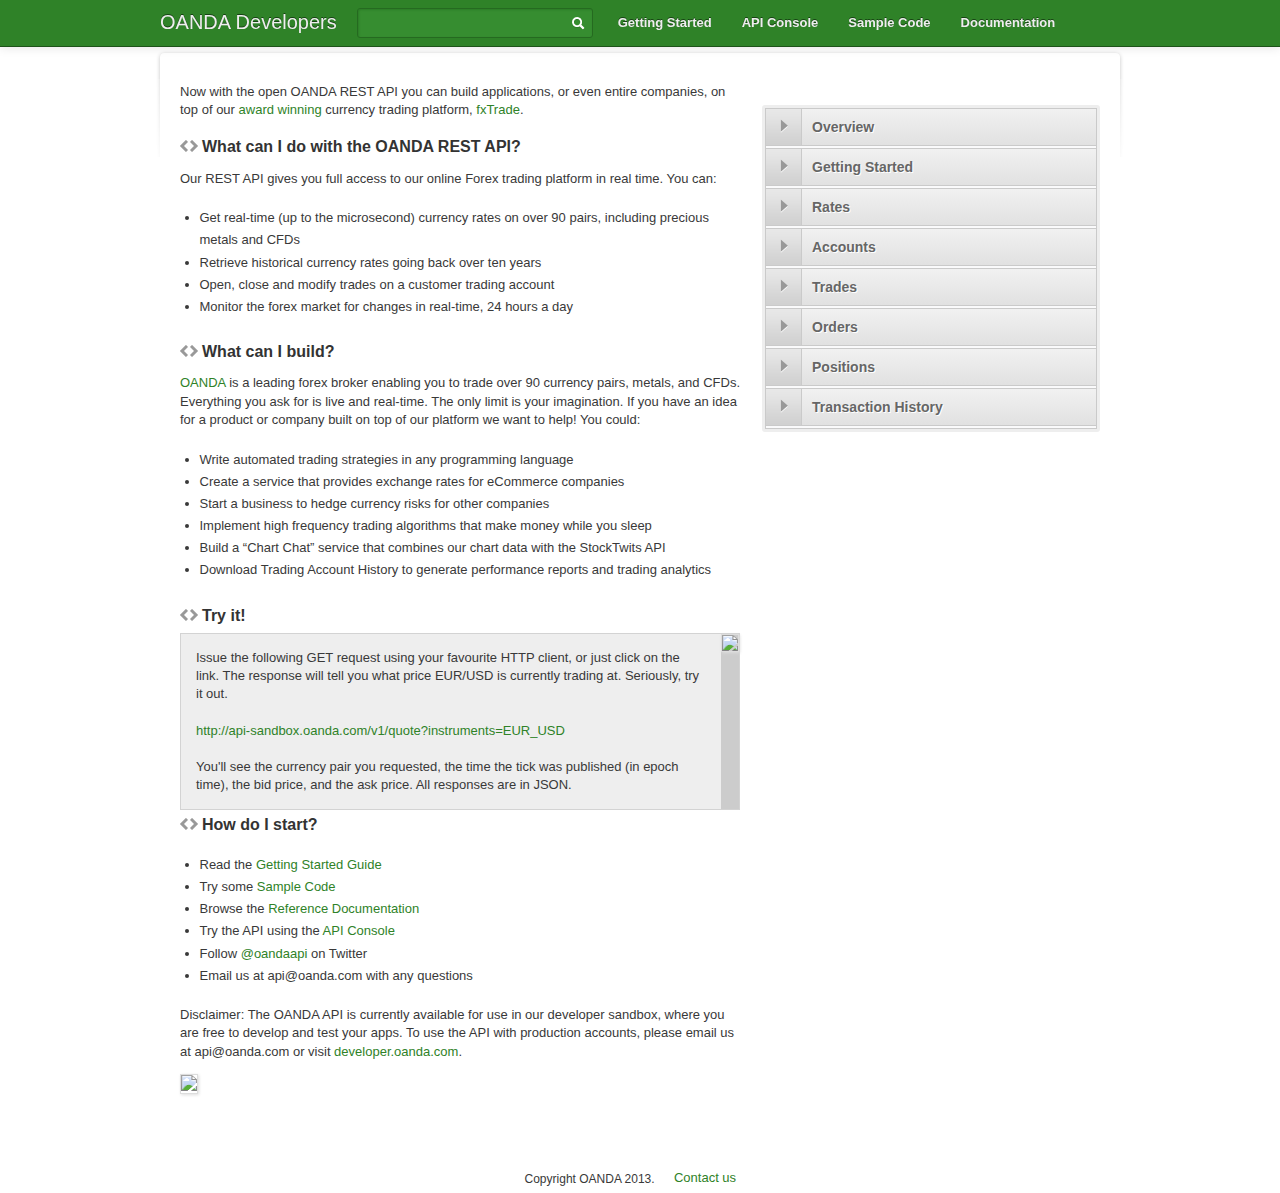
==== commit aa9b74c1: "Build after adding bootstrap banner" ====
--- a/index.html
+++ b/index.html
@@ -1,5 +1,5 @@
 <!DOCTYPE html>
-<html lang="en">
+<html lang="en" ng-app="apidocs">
 <head>
   <meta http-equiv="Content-Type" content="text/html; charset=UTF-8" />
   <meta http-equiv="Content-Language" content="en-us" />
@@ -9,26 +9,42 @@
   <link href="/css/reset.css" rel="stylesheet" type="text/css" />
   <link href="/css/960.css" rel="stylesheet" type="text/css" />
   <link href="/css/uv_active4d.css" rel="stylesheet" type="text/css" />
-  <link href="/shared/css/documentation.css" media="screen" rel="stylesheet" type="text/css">
-  <link href="/shared/css/pygments.css" media="screen" rel="stylesheet" type="text/css">
+  <link href="/shared/css/pygments.css" media="screen" rel="stylesheet" type="text/css" />
+
+  <link href="/bootstrap/css/bootstrap.css" rel="stylesheet" type="text/css"/> 
+  <link href="/shared/css/documentation.css" media="screen" rel="stylesheet" type="text/css" />
+  <link href="/css/main.css" rel="stylesheet" type="text/css" />
+
   <script src="/shared/js/jquery.js" type="text/javascript"></script>
+  <script src="/bootstrap/js/bootstrap.js" type="text/javascript"></script>
   <script src="/shared/js/documentation.js" type="text/javascript"></script>
+
 </head>
-<body class="api">
-    <div id="header-wrapper">
-      <div id="header">
-        <div>
-          <a class="logo" href="/"><img src="/images/oanda_header.png" alt="GitHub:Developer" /></a>
-          <ul class="nav">
-            <li><a href="/v1/">Overview</a></li>
-            <li><a href="/v1/reference">Reference Documentation</a></li>
-            <li><a href="/v1/code-samples">Sample Code</a></li>
-            <li><a href="https://apigee.com/oandapoc/embed/console/oanda">API Console</a></li>
-            </a></li>
-          </ul>
+<body class="api" ng-controller="Ctrl">
+    <div class="navbar navbar-fixed-top oanda-nav">
+                <div class="navbar-inner">
+                        <div class="oanda-container container-fluid">
+                            <a class="btn btn-navbar" data-toggle="collapse" data-target=".nav-collapse">
+                    <span class="icon-bar"></span>
+                    <span class="icon-bar"></span>
+                    <span class="icon-bar"></span>
+                </a>
+                        
+                                <a class="brand oanda-brand" href="/">OANDA Developers</a>
+                                <div class="nav-collapse collapse">
+                                    <form class="navbar-search pull-left" action="https://github.com/oanda/apidocs/search" id='navbar-search' method="get">
+                                            <input type="text" name="q" class="search-query oanda-nav-search"><span class="oanda-search-icon"><i class="icon-search icon-white"></i></span>
+                                    </form>
+                                    <ul class="nav oanda-nav">
+                                            <li><a href="/v1/getting-started/"><strong>Getting Started</strong></a></li>
+                                            <li><a href="https://apigee.com/oandapoc/embed/console/oanda"><strong>API Console</strong></a></li>
+                                            <li><a href="/v1/code-samples/"><strong>Sample Code</strong></a></li>
+                                            <li><a href="/v1/"><strong>Documentation</strong></a></li>
+                                    </ul>
+                                </div>
+                        </div>
+                </div>
         </div>
-      </div><!-- #header -->
-    </div><!-- #header-wrapper -->
 
     <div id="wrapper">
       <div class="content">
@@ -90,106 +106,86 @@
           <li class="js-topic">
             <h3><a href="#" class="js-expand-btn collapsed">&nbsp;</a><a href="/v1/">Overview</a></h3>
             <ul class="js-guides">
-              <li><a href="/v1/reference/">Reference</a></li>
-              <li><a href="/v1/auth/">Authentication</a></li>
-              <li><a href="/v1/troubleshooting/">Troubleshooting &amp; Errors</a></li>
+              <li><a name="nav-link" href="/v1/reference/">Reference</a></li>
+              <li><a name="nav-link" href="/v1/auth/">Authentication</a></li>
+              <li><a name="nav-link" href="/v1/troubleshooting/">Troubleshooting &amp; Errors</a></li>
             </ul>
           </li>
           <li class="js-topic">
             <h3><a href="#" class="js-expand-btn collapsed">&nbsp;</a><a href="/v1/getting-started">Getting Started</a></h3>
             <ul class="js-guides">
-              <li><a href="/v1/trading-quick-start/">Quick Trading Guide</a></li>
-              <li><a href="/v1/code-samples/">Code Samples</a></li>
+              <li><a name="nav-link" href="/v1/trading-quick-start/">Quick Trading Guide</a></li>
+              <li><a name="nav-link" href="/v1/code-samples/">Code Samples</a></li>
             </ul>
           </li>
           <li class="js-topic">
-            <h3><a href="/v1/rates/">Rates</a></h3>
-          </li>
-          <li class="js-topic">
-            <h3><a href="/v1/accounts/">Accounts</a></h3>
-          </li>
-          <li class="js-topic">
-            <h3><a href="/v1/trades/">Trades</a></h3>
-          </li>
-          <li class="js-topic">
-            <h3><a href="/v1/orders/">Orders</a></h3>
-          </li>
-          <li class="js-topic">
-            <h3><a href="/v1/positions/">Positions</a></h3>
-          </li>
-          <li class="js-topic">
-            <h3><a href="/v1/transactions/">Transaction History</a></h3>
+            <h3><a href="#" class="js-expand-btn collapsed">&nbsp;</a><a href="/v1/rates">Rates</a></h3>
+            <ul class="js-guides">
+              <li><a name="nav-link" href="/v1/rates/#get-an-instrument-list">Get an Instrument List</a></li>
+              <li><a name="nav-link" href="/v1/rates/#get-current-prices">Get Current Prices</a></li>
+              <li><a name="nav-link" href="/v1/rates/#retrieve-instrument-history">Retrieve Instrument History</a></li>
+              <li><a name="nav-link" href="/v1/rates/#about-candlestick-representation">About Candlestick Representation</a></li>
+            </ul> 
+          </li>
+          <li class="js-topic">
+            <h3><a href="#" class="js-expand-btn collapsed">&nbsp;</a><a href="/v1/accounts">Accounts</a></h3>
+            <ul class="js-guides">
+              <li><a name="nav-link" href="/v1/accounts/#get-accounts-for-a-user">Get Accounts for a User</a></li>
+              <li><a name="nav-link" href="/v1/accounts/#create-a-test-account">Create a Test Account</a></li>
+              <li><a name="nav-link" href="/v1/accounts/#get-account-information">Get Account Information</a></li>
+            </ul> 
+          </li>
+          <li class="js-topic">
+            <h3><a href="#" class="js-expand-btn collapsed">&nbsp;</a><a href="/v1/trades">Trades</a></h3>
+            <ul class="js-guides">
+              <li><a name="nav-link" href="/v1/trades/#get-a-list-of-open-trades">Get a List of Open Trades</a></li>
+              <li><a name="nav-link" href="/v1/trades/#create-a-new-trade">Create a New Trade</a></li>
+              <li><a name="nav-link" href="/v1/trades/#get-information-on-a-specific-trade">Get Information on a Specific Trade</a></li>
+              <li><a name="nav-link" href="/v1/trades/#modify-an-existing-trade">Modify an Existing Trade</a></li>
+              <li><a name="nav-link" href="/v1/trades/#close-an-open-trade">Close an Open Trade</a></li>
+            </ul> 
+          </li>
+          <li class="js-topic">
+            <h3><a href="#" class="js-expand-btn collapsed">&nbsp;</a><a href="/v1/orders">Orders</a></h3>
+            <ul class="js-guides">
+              <li><a name="nav-link" href="/v1/orders/#get-orders-for-an-account">Get Orders for an Account</a></li>
+              <li><a name="nav-link" href="/v1/orders/#create-a-new-order">Create a New Order</a></li>
+              <li><a name="nav-link" href="/v1/orders/#get-information-for-an-order">Get Information for an Order</a></li>
+              <li><a name="nav-link" href="/v1/orders/#modify-an-existing-order">Modify an Existing Order</a></li>
+              <li><a name="nav-link" href="/v1/orders/#close-an-order">Close an Order</a></li>
+            </ul> 
+          </li>
+          <li class="js-topic">
+            <h3><a href="#" class="js-expand-btn collapsed">&nbsp;</a><a href="/v1/positions">Positions</a></h3>
+            <ul class="js-guides">
+              <li><a name="nav-link" href="/v1/positions/#get-a-list-of-all-open-positions">Get a List of All Open Positions</a></li>
+              <li><a name="nav-link" href="/v1/positions/#get-the-position-for-an-instrument">Get the Position for an Instrument</a></li>
+              <li><a name="nav-link" href="/v1/positions/#close-an-existing-position">Close an Existing Position</a></li>
+            </ul> 
+          </li>
+          <li class="js-topic">
+            <h3><a href="#" class="js-expand-btn collapsed">&nbsp;</a><a href="/v1/transactions">Transaction History</a></h3>
+            <ul class="js-guides">
+              <li><a name="nav-link" href="/v1/transactions/#get-transaction-history">Get Transaction History</a></li>
+              <li><a name="nav-link" href="/v1/transactions/#get-information-for-a-transaction">Get Information for a Transaction</a></li>
+            </ul> 
           </li>
         </ul>
       </div> <!-- /sidebar-module -->
-      <div class="sidebar-module">
-        <p>This website is a <a href="https://github.com/github/developer.github.com" target="_blank">public GitHub repository</a>. Please help us by forking the project and adding to it.</p>
-      </div>
     </div><!-- /sidebar-shell -->
 
     </div><!-- #wrapper -->
 
-    <div id="footer" >
-      <div class="upper_footer">
-        <div class="footer_inner clearfix">
-
-        <ul class="footer_nav">
-          <h4>GitHub</h4>
-          <li><a href="https://github.com/about">About</a></li>
-          <li><a href="https://github.com/blog">Blog</a></li>
-          <li><a href="https://github.com/features">Features</a></li>
-          <li><a href="https://github.com/contact">Contact &amp; Support</a></li>
-          <li><a href="https://github.com/training">Training</a></li>
-          <li><a href="http://status.github.com/">Site Status</a></li>
-        </ul>
-
-        <ul class="footer_nav">
-          <h4>Tools</h4>
-          <li><a href="http://mac.github.com/">GitHub for Mac</a></li>
-          <li><a href="http://mobile.github.com/">Issues for iPhone</a></li>
-          <li><a href="https://gist.github.com">Gist: Code Snippets</a></li>
-          <li><a href="http://enterprise.github.com/">GitHub Enterprise</a></li>
-          <li><a href="http://jobs.github.com/">Job Board</a></li>
-        </ul>
-
-        <ul class="footer_nav">
-          <h4>Extras</h4>
-          <li><a href="http://shop.github.com/">GitHub Shop</a></li>
-          <li><a href="http://octodex.github.com/">The Octodex</a></li>
-        </ul>
-
-        <ul class="footer_nav">
-          <h4>Documentation</h4>
-          <li><a href="http://help.github.com/">GitHub Help</a></li>
-          <li><a href="http://developer.github.com/">Developer API</a></li>
-          <li><a href="http://github.github.com/github-flavored-markdown/">GitHub Flavored Markdown</a></li>
-          <li><a href="http://pages.github.com/">GitHub Pages</a></li>
-        </ul>
-
-        </div><!-- /.site -->
-      </div><!-- /.upper_footer -->
-
-      <div class="lower_footer">
-        <ul class="footer-cell">
-          <li><a href="http://help.github.com/terms-of-service/">Terms of Service</a></li>
-          <li><a href="http://help.github.com/privacy-policy/">Privacy</a></li>
-          <li><a href="http://help.github.com/security/">Security</a></li>
-        </ul>
-
-        <span class="footer-cell">
-          <a href="https://github.com" class="mega-icon mega-icon-invertocat"></a>
-        </span>
-
-        <span class="footer-cell">
-          Design &copy; <span class="js-year">2013</span> GitHub, Inc. All rights reserved.
-          <p>
-            Except where otherwise noted, content on this site is licensed under a
-            <a href="http://creativecommons.org/licenses/by/3.0/us/">Creative Commons CC-BY license</a>.
-          </p>
-        </span>
-      </div>
-
-    </div><!-- /#footer -->
+    <footer>
+      <div class="footer-links">
+                <ul class="inline">
+                    <li>Copyright OANDA 2013.</li> 
+                    <li><button class="btn-contact-us">Contact us</button></li>
+                    <li><div class="contact-info">api@oanda.com</div></li>
+                </ul>
+            </div>
+
+    </footer><!-- /#footer -->
     <script type="text/javascript">
       var _gauges = _gauges || [];
       (function() {
--- a/shared/css/documentation.css
+++ b/shared/css/documentation.css
@@ -80,13 +80,16 @@
   font-size: 16px;
   color: #333;
   margin: 2em auto 1em;
+  padding-top: 48px;
+  margin-top: -48px;
 }
 
   body.api .content h2 {
+    padding-top: 54px;
+    margin-top: -48px;
     background: transparent url(../images/crud-sprite.png) left 2px no-repeat;
     padding-left: 22px;
     margin-bottom: 0.5em;
-    margin-top: 1em;
   }
 
   body.api .change h2.title {
@@ -117,7 +120,6 @@
 }
 
 a {
-  color: #4183C4;
   text-decoration: none;
 }
 
@@ -163,7 +165,7 @@
 /*------------------------------------------------------------------------------
      Header Styles
 ------------------------------------------------------------------------------*/
-
+/*
 #header-wrapper {
   margin-bottom: 0;
   clear: both;
@@ -221,6 +223,7 @@
   outline: none;
   text-decoration: none;
 }
+*/
 
 /*------------------------------------------------------------------------------
      Sidebar
--- a/css/main.css
+++ b/css/main.css
@@ -0,0 +1,200 @@
+/* larger than desktop */
+
+@media (min-width:980px) {
+    body {
+	    padding-top: 70px;
+    }
+    
+    .btn.oanda-sign-in {
+        float: right;
+        margin-top: 6px;
+    }
+
+    .oanda-main-block {
+        margin-top: 75px;
+        font-size: 16px;
+    }
+
+    .oanda-api-box {
+        left: 50px;
+        width: 414px;
+    }
+    
+    .oanda-right-div {   
+        margin: 15px;
+    }
+}
+
+/* smaller than desktop */
+
+@media (max-width: 979px) {
+    
+    .btn.oanda-sign-in {
+        float: none;        
+        margin: 0px 0px 10px 14px;
+    }
+    
+    .oanda-main-block {
+        margin-top: 25px;
+    }
+    
+    .oanda-api-box {
+        left: 88px;
+        width: 266px;
+    }
+    
+    .oanda-nav {
+        margin-bottom: 0px;
+    }    
+}
+
+/* larger than portrait or landscape phone */
+@media (min-width: 768px) {
+    .show-grid {
+        margin-top: 40px;
+        margin-bottom: 20px;
+    }
+}
+
+/* smaller than portrait tablet or landscape phone */
+
+@media (max-width: 767px) {
+    .show-grid {
+        margin: 0px;
+    }
+    
+    .oanda-second-block, .oanda-third-block {
+        margin-bottom: 10px;
+    }
+    
+    .oanda-right-div {   
+        margin: 0px;
+    }
+}
+
+.oanda-container {
+	max-width: 960px;
+	margin: auto;
+}
+
+/* general buttons */
+
+.btn.oanda-btn {
+	border: none;
+    padding: 4px 14px;
+	line-height: 28px;
+    text-shadow: 0 -1px 0 rgba(0, 0, 0, 0.5);
+}
+
+.btn > a {
+    color: #EEEEEE;
+    text-decoration: none;
+}
+
+/* navbar elements */
+
+input.oanda-nav-search[type=text] {
+    margin-right: 10px;
+	background-color: #368D30;
+	border: 1px solid #256A20;
+	border-radius: 3px;
+	box-shadow: inset 1px 1px 2px 0px #2C7C26;
+	-moz-box-shadow: inset 1px 1px 2px 0px #2C7C26;
+	-webkit-box-shadow: inset 1px 1px 2px 0px #2C7C26;
+}
+
+.navbar .oanda-nav > li > a, .navbar .oanda-brand {
+    text-shadow: 0 -1px 0 rgba(0, 0, 0, 0.5);
+}
+
+.btn.oanda-sign-in {
+    background-image: none !important;
+    background-color: #236B1D;
+}
+
+/* body elements */
+
+.oanda-main-block {
+    font-weight: lighter;
+    position: relative;
+}
+
+.oanda-second-block {
+    padding: 5px 25px 15px;
+    background-color: #EBEFF5;
+    border-radius: 3px;
+    height:auto !important;
+    height:350px; 
+}
+
+.oanda-second-block > p {
+    width: 90%;
+}
+
+.oanda-third-block {
+    padding: 5px 10px 15px;    
+    border: 1px solid #DADAE4;
+    border-radius: 10px;
+    background-color: #EBEFF5;
+}
+
+.oanda-third-block > p {
+    font-size: 15px;
+}
+
+
+.oanda-right-div {
+    text-align: right;
+}
+
+.oanda-right-div > a {
+    margin-right: 15px;
+}
+
+/* footer elements */
+
+.footer-links {
+    margin-top: 40px;
+    text-align: center;
+    font-size: 12px;
+}
+.row-extra {
+    display: none;
+}
+
+/* misc, including images */
+
+.oanda-search-icon {
+    position: relative;
+    margin-left: -32px;
+    top: 1px;
+}
+
+ul.inline>li.oanda-divider-vertical {
+    padding-right: 10px;
+    border-right: 1px solid #979899;
+}
+
+.oanda-api-box {
+    margin-top: -55px;
+    margin-right:12px;
+    top: 55px;
+    position: relative;
+}
+.oanda-icon {
+    height:53px;
+    width:45px;
+    margin-right:12px;
+
+}
+.btn-contact-us {
+    color: #2f8228;
+    text-decoration: none;
+    background:none;
+    border:none;
+    margin-bottom: 4px;  
+}
+.contact-info {
+    display: none;
+    margin-bottom: 4px;
+}
